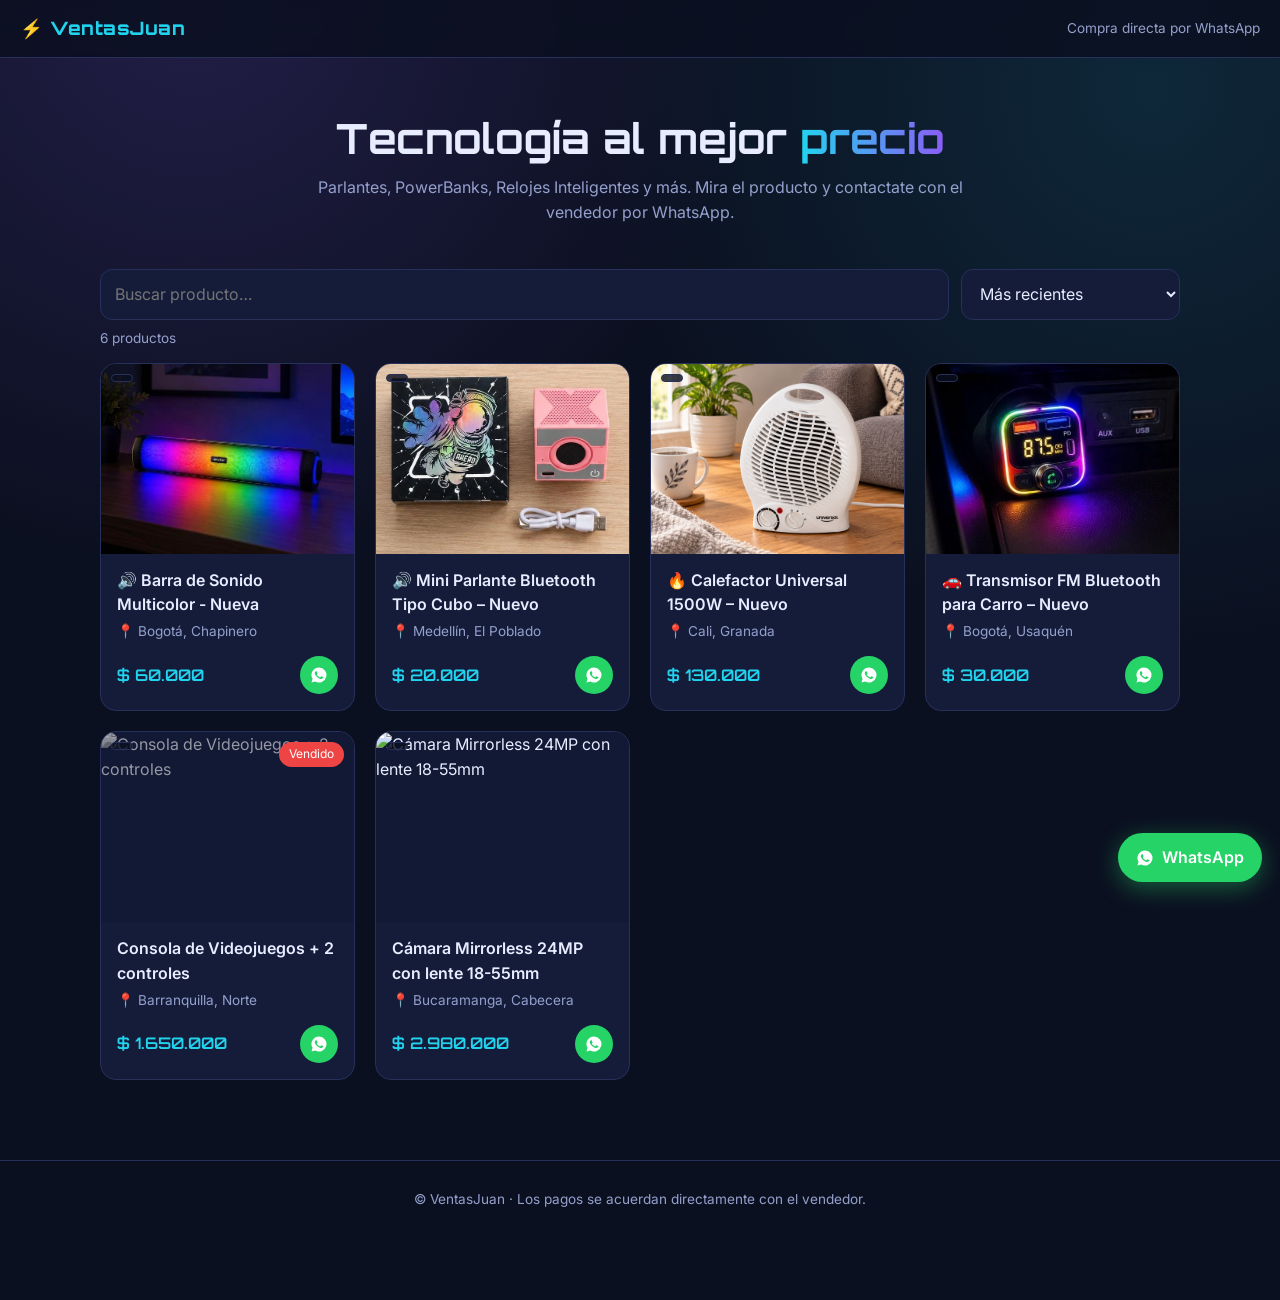
==== index.html @ 0b3c430b "Commit inicial Co-Authored-By: Claude Sonnet 5.5 <noreply@anthropic.com>" ====
<!DOCTYPE html>
<html lang="es">
<head>
  <meta charset="UTF-8">
  <meta name="viewport" content="width=device-width, initial-scale=1">
  <title>VentasJuan | Tecnología y electrónicos</title>
  <meta name="description" content="Compra celulares, laptops, audio y más. Contacta al vendedor directo por WhatsApp.">
  <link rel="preconnect" href="https://fonts.googleapis.com">
  <link href="https://fonts.googleapis.com/css2?family=Inter:wght@400;500;600;700&family=Orbitron:wght@600;800&display=swap" rel="stylesheet">
  <link rel="stylesheet" href="css/styles.css">
</head>
<body>
  <header class="nav">
    <a class="logo" href="index.html">⚡ <span data-tienda>VentasJuan</span></a>
    <span class="nav-note">Compra directa por WhatsApp</span>
  </header>

  <section class="hero">
    <h1>Tecnología al mejor <span class="grad">precio</span></h1>
    <p>Parlantes, PowerBanks, Relojes Inteligentes y más. Mira el producto y contactate con el vendedor por WhatsApp.</p>
  </section>

  <main class="container">
    <div class="toolbar">
      <input id="buscar" type="search" placeholder="Buscar producto…" aria-label="Buscar">
      <select id="orden" aria-label="Ordenar">
        <option value="recientes">Más recientes</option>
        <option value="menor">Precio: menor a mayor</option>
        <option value="mayor">Precio: mayor a menor</option>
      </select>
    </div>
    <p id="conteo" class="count"></p>
    <div id="grid" class="grid"><p class="empty">Cargando…</p></div>
  </main>

  <footer class="footer">© <span data-tienda>VentasJuan</span> · Los pagos se acuerdan directamente con el vendedor.</footer>
  <a id="wa-fab" class="fab" target="_blank" rel="noopener"></a>

  <script src="js/config.js"></script>
  <script src="js/common.js"></script>
  <script src="js/app.js"></script>
</body>
</html>
---- css/styles.css ----
:root {
  --bg: #0b1020; --bg2: #121935; --card: #141c3a; --line: #26305a;
  --text: #e8ecff; --muted: #94a0cc; --cyan: #22d3ee; --violet: #8b5cf6; --wa: #25d366;
}
* { box-sizing: border-box; margin: 0; }
body { font-family: Inter, system-ui, sans-serif; background: var(--bg); color: var(--text); line-height: 1.55;
  background-image: radial-gradient(circle at 15% 0%, rgba(139,92,246,.18), transparent 40%), radial-gradient(circle at 90% 10%, rgba(34,211,238,.12), transparent 40%);
  background-attachment: fixed; }
a { color: inherit; text-decoration: none; }
img { max-width: 100%; display: block; }

.nav { display: flex; justify-content: space-between; align-items: center; padding: 14px 20px; position: sticky; top: 0; z-index: 10;
  background: rgba(11,16,32,.85); backdrop-filter: blur(10px); border-bottom: 1px solid var(--line); }
.logo { font-family: Orbitron, sans-serif; font-weight: 800; font-size: 1.15rem; color: var(--cyan); letter-spacing: .5px; }
.nav-note { color: var(--muted); font-size: .85rem; }

.hero { text-align: center; padding: 56px 20px 28px; max-width: 760px; margin: auto; }
.hero h1 { font-family: Orbitron, sans-serif; font-size: clamp(1.6rem, 5vw, 2.6rem); line-height: 1.2; }
.grad { background: linear-gradient(90deg, var(--cyan), var(--violet)); -webkit-background-clip: text; background-clip: text; color: transparent; }
.hero p { color: var(--muted); margin-top: 12px; }

.container { max-width: 1120px; margin: 0 auto; padding: 16px 20px 80px; }
.toolbar { display: flex; gap: 12px; flex-wrap: wrap; }
.toolbar input, .toolbar select { background: var(--card); border: 1px solid var(--line); color: var(--text); padding: 12px 14px; border-radius: 12px; font: inherit; }
.toolbar input { flex: 1 1 240px; }
.toolbar input:focus, .toolbar select:focus { outline: 2px solid var(--cyan); border-color: transparent; }
.pills { display: flex; gap: 8px; flex-wrap: wrap; margin: 16px 0 6px; }
.pill { background: transparent; color: var(--muted); border: 1px solid var(--line); padding: 7px 16px; border-radius: 999px; cursor: pointer; font: inherit; font-size: .9rem; }
.pill:hover { color: var(--text); border-color: var(--cyan); }
.pill.active { background: linear-gradient(90deg, var(--cyan), var(--violet)); color: #07101f; border-color: transparent; font-weight: 600; }
.count { color: var(--muted); font-size: .85rem; margin: 8px 0 14px; }

.grid { display: grid; grid-template-columns: repeat(auto-fill, minmax(250px, 1fr)); gap: 20px; }
.card { background: var(--card); border: 1px solid var(--line); border-radius: 16px; overflow: hidden; transition: transform .2s, box-shadow .2s, border-color .2s; }
.card:hover { transform: translateY(-4px); border-color: var(--cyan); box-shadow: 0 8px 30px rgba(34,211,238,.15); }
.card-img { display: block; position: relative; aspect-ratio: 4/3; background: var(--bg2); }
.card-img img { width: 100%; height: 100%; object-fit: cover; }
.chip { position: absolute; top: 10px; left: 10px; background: rgba(11,16,32,.8); border: 1px solid var(--line); color: var(--cyan); font-size: .75rem; padding: 3px 10px; border-radius: 999px; }
.chip.static { position: static; display: inline-block; }
.badge-sold { position: absolute; top: 10px; right: 10px; background: #ef4444; color: #fff; font-size: .75rem; padding: 3px 10px; border-radius: 999px; }
.card.sold img { filter: grayscale(1); opacity: .6; }
.card-body { padding: 14px 16px 16px; }
.card-body h3 { font-size: 1rem; font-weight: 600; }
.loc { color: var(--muted); font-size: .85rem; margin-top: 4px; }
.card-foot { display: flex; justify-content: space-between; align-items: center; margin-top: 14px; }
.price { font-family: Orbitron, sans-serif; font-weight: 600; color: var(--cyan); }
.price.big { font-size: 1.8rem; margin: 8px 0 18px; }
.btn-wa { background: var(--wa); color: #fff; width: 38px; height: 38px; border-radius: 50%; display: grid; place-items: center; }
.btn-wa:hover { filter: brightness(1.1); }
.empty { color: var(--muted); grid-column: 1/-1; text-align: center; padding: 40px 0; }

.back { color: var(--muted); display: inline-block; margin: 8px 0 18px; }
.back:hover { color: var(--cyan); }
.detail { display: grid; grid-template-columns: 1.1fr 1fr; gap: 32px; }
.main-img { background: var(--bg2); border: 1px solid var(--line); border-radius: 16px; overflow: hidden; aspect-ratio: 4/3; }
.main-img img { width: 100%; height: 100%; object-fit: contain; }
.thumbs { display: flex; gap: 10px; margin-top: 12px; flex-wrap: wrap; }
.thumb { width: 72px; height: 72px; padding: 0; border: 2px solid var(--line); border-radius: 10px; overflow: hidden; background: var(--bg2); cursor: pointer; }
.thumb.active { border-color: var(--cyan); }
.thumb img { width: 100%; height: 100%; object-fit: cover; }
.info h1 { font-size: 1.7rem; margin-top: 10px; line-height: 1.25; }
.btn-primary { display: flex; align-items: center; justify-content: center; gap: 10px; background: var(--wa); color: #fff; font-weight: 600; padding: 14px 20px; border-radius: 12px; box-shadow: 0 6px 24px rgba(37,211,102,.3); }
.btn-primary:hover { filter: brightness(1.08); }
.sold-msg { color: #fca5a5; margin-bottom: 12px; }
.block { margin-top: 26px; }
.block h2 { font-family: Orbitron, sans-serif; font-size: 1rem; color: var(--cyan); margin-bottom: 10px; }
.block p { color: #cfd6f6; white-space: pre-line; }
.specs { padding-left: 20px; color: #cfd6f6; }
.extras { display: grid; grid-template-columns: 1fr 1fr; gap: 32px; margin-top: 10px; }
.video, .map { aspect-ratio: 16/9; border-radius: 14px; overflow: hidden; border: 1px solid var(--line); background: #000; margin-top: 8px; }
.video iframe, .video video, .map iframe { width: 100%; height: 100%; border: 0; }

.footer { text-align: center; color: var(--muted); font-size: .85rem; padding: 28px 20px 90px; border-top: 1px solid var(--line); }
.fab { position: fixed; right: 18px; bottom: 18px; background: var(--wa); color: #fff; display: flex; align-items: center; gap: 8px; padding: 12px 18px; border-radius: 999px; font-weight: 600; box-shadow: 0 6px 24px rgba(37,211,102,.4); z-index: 20; }

@media (max-width: 800px) {
  .detail, .extras { grid-template-columns: 1fr; }
  .nav-note { display: none; }
  .fab span { display: none; }
  .fab { padding: 14px; }
}
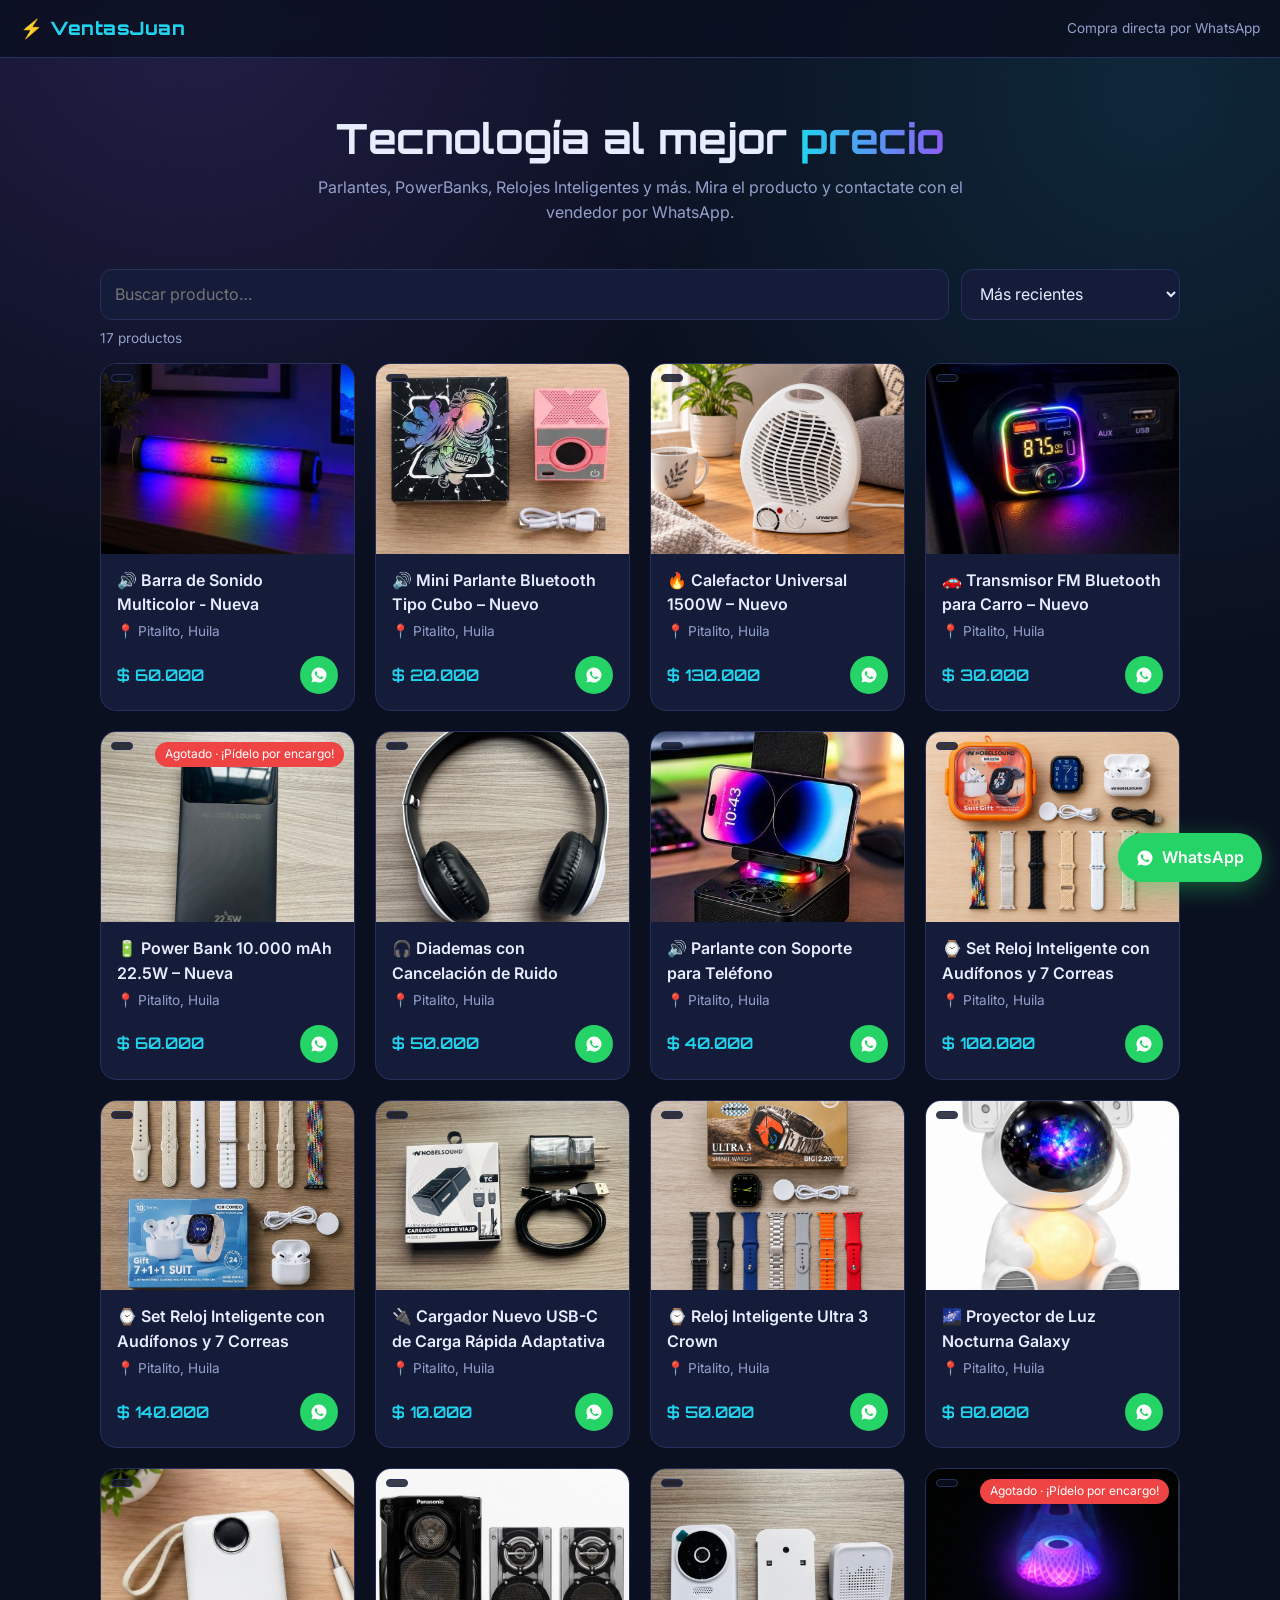
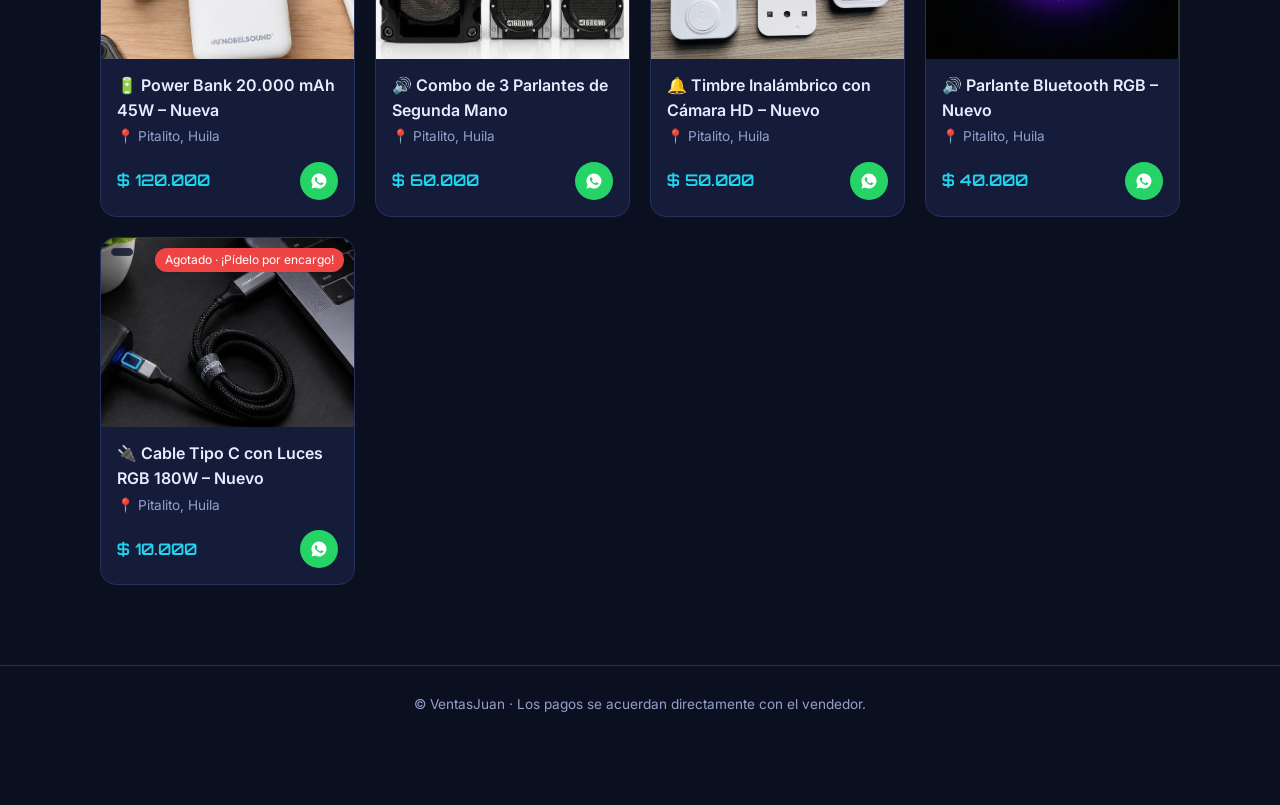
==== commit 05adf468: "cambio de descripcion" ====
--- a/index.html
+++ b/index.html
@@ -4,7 +4,7 @@
   <meta charset="UTF-8">
   <meta name="viewport" content="width=device-width, initial-scale=1">
   <title>VentasJuan | Tecnología y electrónicos</title>
-  <meta name="description" content="Compra celulares, laptops, audio y más. Contacta al vendedor directo por WhatsApp.">
+  <meta name="description" content="Compra Parlantes, PowerBanks, relojes inteligentes y más. Contacta al vendedor directo por WhatsApp.">
   <link rel="preconnect" href="https://fonts.googleapis.com">
   <link href="https://fonts.googleapis.com/css2?family=Inter:wght@400;500;600;700&family=Orbitron:wght@600;800&display=swap" rel="stylesheet">
   <link rel="stylesheet" href="css/styles.css">
--- a/css/styles.css
+++ b/css/styles.css
@@ -38,7 +38,6 @@
 .chip { position: absolute; top: 10px; left: 10px; background: rgba(11,16,32,.8); border: 1px solid var(--line); color: var(--cyan); font-size: .75rem; padding: 3px 10px; border-radius: 999px; }
 .chip.static { position: static; display: inline-block; }
 .badge-sold { position: absolute; top: 10px; right: 10px; background: #ef4444; color: #fff; font-size: .75rem; padding: 3px 10px; border-radius: 999px; }
-.card.sold img { filter: grayscale(1); opacity: .6; }
 .card-body { padding: 14px 16px 16px; }
 .card-body h3 { font-size: 1rem; font-weight: 600; }
 .loc { color: var(--muted); font-size: .85rem; margin-top: 4px; }
@@ -61,7 +60,8 @@
 .info h1 { font-size: 1.7rem; margin-top: 10px; line-height: 1.25; }
 .btn-primary { display: flex; align-items: center; justify-content: center; gap: 10px; background: var(--wa); color: #fff; font-weight: 600; padding: 14px 20px; border-radius: 12px; box-shadow: 0 6px 24px rgba(37,211,102,.3); }
 .btn-primary:hover { filter: brightness(1.08); }
-.sold-msg { color: #fca5a5; margin-bottom: 12px; }
+.sold-msg { display: flex; flex-direction: column; gap: 4px; background: rgba(239,68,68,.12); border: 1px solid #ef4444; color: #fecaca; padding: 12px 14px; border-radius: 12px; margin-bottom: 14px; }
+.sold-msg strong { color: #fff; font-size: 1.05rem; }
 .block { margin-top: 26px; }
 .block h2 { font-family: Orbitron, sans-serif; font-size: 1rem; color: var(--cyan); margin-bottom: 10px; }
 .block p { color: #cfd6f6; white-space: pre-line; }
